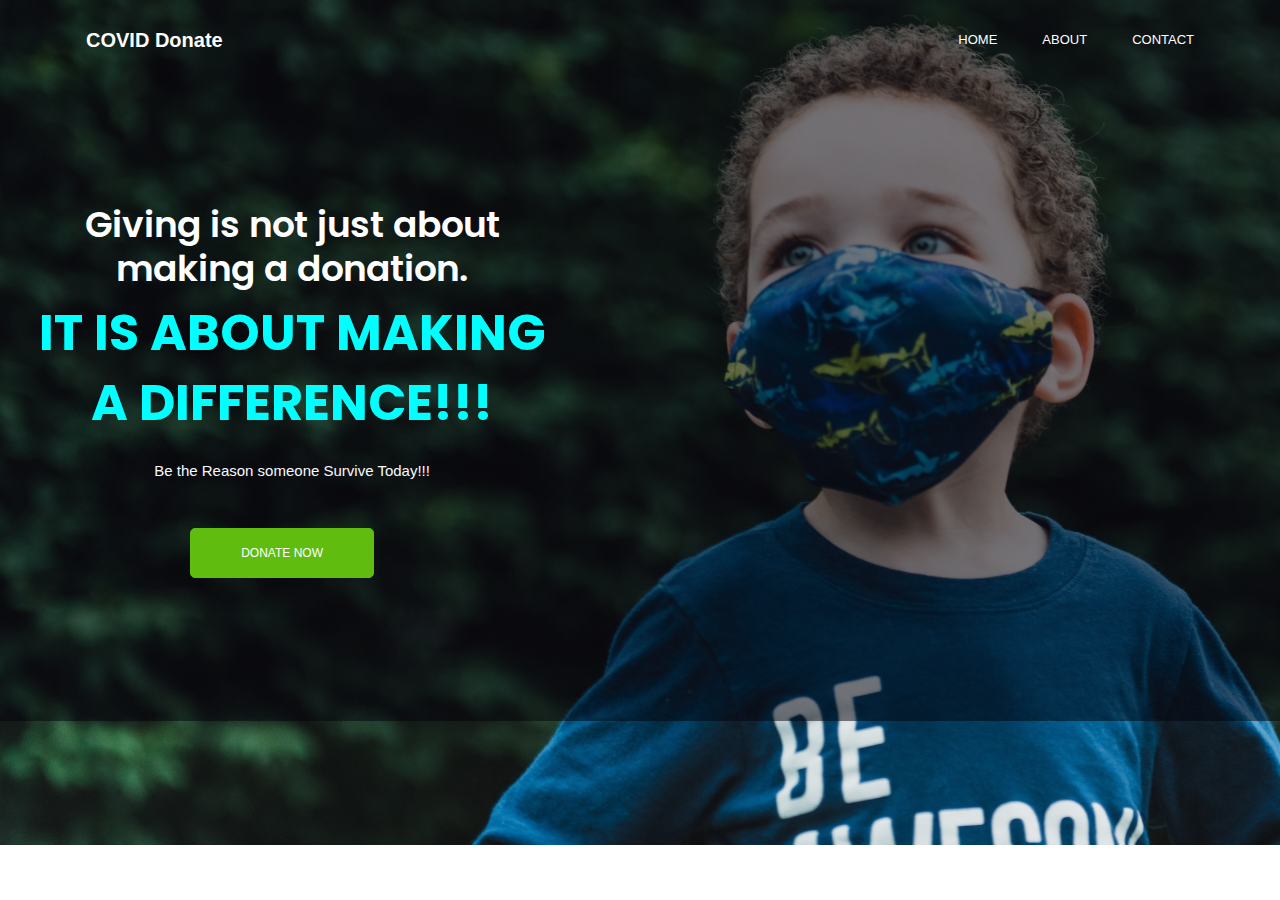
==== index.html @ cf300329 "Add files via upload" ====
<!doctype html>
<html lang="en" dir="ltr">
    <head>
        <meta charset="utf-8">
        <meta name="viewport" content="width=device-width, initial-scale=1, shrink-to-fit=no">
        
		<!-- Favicons -->
		<link href="img/fevicon.png" rel="icon">
		<link href="img/fevicon.png" rel="fevicon">

        <title>Payment gateway integration</title>
        <link rel="stylesheet" href="bootstrap.css">
        <link rel="stylesheet" href="style.css">
        <link rel="stylesheet" href="responsive.css">
		<style>
            body{
		background-image:url("img/index.jpg");
		background-position: center;
		background-repeat: no-repeat;
		background-size: cover;
		
	}
	
    </style>
    </head>
<body>
        
	<header class="header_area">
		<div class="main_menu">
			<div class="container">
				<nav class="navbar navbar-expand-lg navbar-light">
					<div class="container">
						<a class="navbar-brand logo_h" href="index.html" style="color:white;font-size:20px;font-weight:bold;">COVID Donate</a>
						<button class="navbar-toggler" type="button" data-toggle="collapse" data-target="#navbarSupportedContent" aria-controls="navbarSupportedContent" aria-expanded="false" aria-label="Toggle navigation">
							<span class="icon-bar"></span>
							<span class="icon-bar"></span>
							<span class="icon-bar"></span>
						</button>
						<div class="collapse navbar-collapse offset" id="navbarSupportedContent">
							<ul class="nav navbar-nav menu_nav ml-auto">
								<li class="nav-item "><a class="nav-link">Home</a></li> 
								<li class="nav-item"><a class="nav-link" href="about.html">About</a></li> 
								<li class="nav-item"><a class="nav-link" href="contacthere.html">Contact</a></li>
							</ul>
						</div> 
					</div>
				</nav>
			</div>
		</div>
	</header>
	<section class="home_banner_area">
		<div class="banner_inner">
			<div class="container" style="margin-top: 60px; margin-right: 300px;">
				<div class="banner_content col-md-7" >
					<h1 style="color: White;">Giving is not just about making a donation. </h1>
					<h2 style="color: aqua;"> It is about making a Difference!!!</h2>
					<p>
						Be the Reason someone Survive Today!!!</p>
					<a class="primary_btn mr-20" href="donate.html">Donate Now</a>
				</div>
			</div>
		</div>
	</section>
	   <script src="jquery-3.2.1.min.js"></script>
        <script src="theme.js"></script>	
</body>
</html>
---- style.css ----
/*----------------------------------------------------
@File: Default Styles
@Author: Rocky Ahmed
@URL: http://wethemez.com
Author E-mail: rockybd1995@gmail.com

This file contains the styling for the actual theme, this
is the file you need to edit to change the look of the
theme.
---------------------------------------------------- */
/*=====================================================================
@Template Name: HostHub Construction 
@Author: Rocky Ahmed
@Developed By: Rocky Ahmed
@Developer URL: http://rocky.wethemez.com
Author E-mail: rockybd1995@gmail.com

@Default Styles

Table of Content:
01/ Variables
02/ predefin
03/ header
04/ button
05/ banner
06/ breadcrumb
07/ about
08/ team
09/ project 
10/ price 
11/ team 
12/ blog 
13/ video  
14/ features  
15/ career  
16/ contact 
17/ footer

=====================================================================*/
/*----------------------------------------------------*/
/*font Variables*/
/*Color Variables*/
/*=================== fonts ====================*/
@import url("https://fonts.googleapis.com/css?family=Poppins:500,600");
/*---------------------------------------------------- */
/*----------------------------------------------------*/
body {
  line-height: 25px;
  font-size: 15px;
  font-family: "Roboto", sans-serif;
  font-weight: normal;
  color: #777777; }

h1,
h2,
h3,
h4,
h5,
h6 {
  font-family: "Poppins", sans-serif;
  font-weight: 600;
  color: #222222; }

.list {
  list-style: none;
  margin: 0px;
  padding: 0px; }

a {
  text-decoration: none;
  transition: all 0.3s ease-in-out; }
  a:hover, a:focus {
    text-decoration: none;
    outline: none; }

button:focus {
  outline: none;
  box-shadow: none; }

.ml-10 {
  margin-left: 10px; }

.ml-20 {
  margin-left: 20px; }

.ml-40 {
  margin-left: 40px; }

.mr-20 {
  margin-right: 20px; }

.mr-25 {
  margin-right: 25px; }

.mt-20 {
  margin-top: 20px; }

.mt-25 {
  margin-top: 25px; }

/*---------------------------------------------------- */
/*----------------------------------------------------*/
.section_gap {
  padding: 130px 0px; }
  @media (max-width: 991px) {
    .section_gap {
      padding: 70px 0; } }

.section_gap_top {
  padding-top: 120px; }
  @media (max-width: 991px) {
    .section_gap_top {
      padding-top: 70px 0; } }

.section_gap_bottom {
  padding-bottom: 120px; }
  @media (max-width: 991px) {
    .section_gap_bottom {
      padding-bottom: 70px 0; } }

.white_bg {
  background: #fff !important; }

/* Main Title Area css
============================================================================================ */
.main_title {
  text-align: center;
  margin-bottom: 80px; }
  @media (max-width: 991px) {
    .main_title {
      margin-bottom: 40px; } }
  .main_title h2 {
    font-size: 36px;
    margin-bottom: 10px;
    text-transform: capitalize; }
    @media (max-width: 767px) {
      .main_title h2 {
        font-size: 30px; } }
  .main_title p {
    margin-bottom: 0px;
    max-width: 570px;
    margin: auto; }
  .main_title.white h2 {
    color: #fff; }
  .main_title.white p {
    color: #fff;
    opacity: .6; }

/* End Main Title Area css
============================================================================================ */
.primary_btn {
  display: inline-block;
  background: #60bc0f;
  padding: 0px 50px;
  color: #fff;
  font-family: "Roboto", sans-serif;
  font-size: 12px;
  font-weight: 500;
  line-height: 48px;
  border: 1px solid #60bc0f;
  border-radius: 5px;
  outline: none !important;
  box-shadow: none !important;
  text-align: center;
  text-transform: uppercase;
  cursor: pointer;
  transition: all 300ms linear 0s; }
  .primary_btn:hover {
    background: transparent;
    color: #60bc0f; }
  .primary_btn.yellow_btn {
    background: #fdbb00 !important;
    border: 1px solid #fdbb00 !important;
    color: #000000; }
    .primary_btn.yellow_btn:hover {
      background: transparent !important; }

/*---------------------------------------------------- */
/*----------------------------------------------------*/
.header_area {
  position: absolute;
  width: 100%;
  top: 0;
  left: 0;
  z-index: 99999;
  transition: background 0.4s, all 0.3s linear;
  }
  
  .header_area .container {
    padding: 0px 8px;
	}
	
  .header_area .navbar {
    background: transparent;
    padding: 0px;
    border: 0px;
    border-radius: 0px; 
	}
	
    .header_area .navbar .nav .nav-item {
      margin-right: 45px; 
	  }
	  
      .header_area .navbar .nav .nav-item .nav-link {
        font-size: 13px;
        font-weight: 500;
        line-height: 80px;
        text-transform: uppercase;
        color: #ffffff;
        padding: 0px;
        display: inline-block; 
		}
		
        .header_area .navbar .nav .nav-item .nav-link:after {
          display: none; }
      .header_area .navbar .nav .nav-item:hover .nav-link, .header_area .navbar .nav .nav-item.active .nav-link {
        color: #60bc0f; }
		
      .header_area .navbar .nav .nav-item.submenu {
        position: relative; }
        .header_area .navbar .nav .nav-item.submenu ul {
          border: none;
          padding: 0px;
          border-radius: 0px;
          box-shadow: none;
          margin: 0px;
          background: #fff; }
          @media (min-width: 992px) {
            .header_area .navbar .nav .nav-item.submenu ul {
              position: absolute;
              top: 120%;
              left: 0px;
              min-width: 200px;
              text-align: left;
              opacity: 0;
              transition: all 300ms ease-in;
              visibility: hidden;
              display: block;
              border: none;
              padding: 0px;
              border-radius: 0px;
              box-shadow: 0px 5px 10px rgba(221, 221, 221, 0.2); } }
          .header_area .navbar .nav .nav-item.submenu ul:before {
            content: "";
            width: 0;
            height: 0;
            border-style: solid;
            border-width: 10px 10px 0 10px;
            border-color: #eeeeee transparent transparent transparent;
            position: absolute;
            right: 24px;
            top: 45px;
            z-index: 3;
            opacity: 0;
            transition: all 400ms linear; }
          .header_area .navbar .nav .nav-item.submenu ul .nav-item {
            display: block;
            float: none;
            margin-right: 0px;
            border-bottom: 1px solid #ededed;
            margin-left: 0px;
            transition: all 0.4s linear; }
            .header_area .navbar .nav .nav-item.submenu ul .nav-item .nav-link {
              line-height: 45px;
              color: #222222;
              padding: 0px 30px;
              transition: all 150ms linear;
              display: block;
              margin-right: 0px;
              text-transform: capitalize; }
            .header_area .navbar .nav .nav-item.submenu ul .nav-item:last-child {
              border-bottom: none; }
            .header_area .navbar .nav .nav-item.submenu ul .nav-item:hover .nav-link {
              background: #60bc0f;
              color: #fff; }
        @media (min-width: 992px) {
          .header_area .navbar .nav .nav-item.submenu:hover ul {
            visibility: visible;
            opacity: 1;
            top: 100%; } }
        .header_area .navbar .nav .nav-item.submenu:hover ul .nav-item {
          margin-top: 0px; }
      .header_area .navbar .nav .nav-item:last-child {
        margin-right: 0px; }
  .header_area.navbar_fixed .main_menu {
    position: fixed;
    width: 100%;
    top: -70px;
    left: 0;
    right: 0;
    background: #222222;
    transform: translateY(70px);
    transition: transform 500ms ease, background 500ms ease;
    -webkit-transition: transform 500ms ease, background 500ms ease;
    box-shadow: 0px 3px 16px 0px rgba(0, 0, 0, 0.1); }
    .header_area.navbar_fixed .main_menu .navbar .nav .nav-item .nav-link {
      line-height: 70px; }

/*---------------------------------------------------- */
/*----------------------------------------------------*/
/* Home Banner Area css
============================================================================================ */
.home_banner_area {
  z-index: 1;
  min-height: 721px;
  display: flex;
  background: linear-gradient(rgba(3, 1, 10, 0.5), rgba(3, 1, 10, 0.5)), url(../img/index.png) no-repeat scroll center center;
  background-size: cover;
  }
  .home_banner_area .banner_inner {
    width: 100%;
    display: flex; }
    .home_banner_area .banner_inner .container {
      vertical-align: middle;
      align-self: center; }
    .home_banner_area .banner_inner .banner_content {
      color: #fff;
      vertical-align: middle;
      align-self: center;
      text-align: center; }
      .home_banner_area .banner_inner .banner_content .upper_text {
        font-size: 50px;
        text-transform: uppercase;
        color: #fdbb00; }
        @media (max-width: 767px) {
          .home_banner_area .banner_inner .banner_content .upper_text {
            font-size: 35px; } }
      .home_banner_area .banner_inner .banner_content h2 {
        color: #ffffff;
        margin-top: 0px;
        font-size: 50px;
        font-weight: bold;
        font-family: "Poppins", sans-serif;
        line-height: 70px;
        text-transform: uppercase;
        margin-bottom: 20px; }
      .home_banner_area .banner_inner .banner_content p {
        color: #f9f9ff;
        max-width: 680px;
        margin: 0px auto 45px; }
      @media (max-width: 767px) {
        .home_banner_area .banner_inner .banner_content .mr-20 {
          margin-right: 0;
          margin-bottom: 15px; } }

.banner_area {
  position: relative;
  z-index: 1;
  min-height: 500px; }
  .banner_area .banner_inner {
    position: relative;
    overflow: hidden;
    width: 100%;
    min-height: 500px;
    background: transparent;
    z-index: 1; }
    .banner_area .banner_inner .overlay {
      background: linear-gradient(0deg, rgba(6, 13, 1, 0.6), rgba(6, 13, 1, 0.6)), url(../img/index.png) no-repeat scroll center center;
      background-size: cover;
      position: absolute;
      left: 0;
      right: 0;
      top: 0;
      height: 100%;
      bottom: 0;
      z-index: -1;
      opacity: 1; }
    .banner_area .banner_inner .banner_content h2 {
      color: #fff;
      font-size: 48px;
      font-family: "Roboto", sans-serif;
      margin-bottom: 10px;
      font-weight: 500; }
    .banner_area .banner_inner .banner_content p {
      color: #ffffff;
      margin-bottom: 0; }

/* End Home Banner Area css
============================================================================================ */
/*---------------------------------------------------- */
/*----------------------------------------------------*/
/* Start About Us Area css
============================================================================================ */
.about_area .about_thumb {
  overflow: hidden;
  display: inline-block; }
@media (max-width: 991px) {
  .about_area .about_content {
    text-align: center; } }
.about_area .about_content h2 {
  font-size: 36px;
  margin-bottom: 30px; }
  @media (max-width: 767px) {
    .about_area .about_content h2 {
      font-size: 25px; } }
  @media (max-width: 1199px) {
    .about_area .about_content h2 br {
      display: none; } }
.about_area .about_content p:last-of-type {
  margin-bottom: 0; }
.about_area .about_content .primary_btn {
  margin-top: 35px; }
.about_area .about_left {
  padding-right: 0;
  padding-left: 30px; }
  @media (max-width: 991px) {
    .about_area .about_left {
      padding-right: 15px;
      margin-top: 0px;
      margin-bottom: 40px; } }
.about_area .about_right {
  padding: 110px 60px;
  background: #ffffff;
  margin-top: 70px;
  margin-left: -40px;
  z-index: 2;
  box-shadow: 0px 5px 40px rgba(153, 153, 153, 0.2); }
  @media (max-width: 1199px) {
    .about_area .about_right {
      padding: 50px 30px; } }
  @media (max-width: 991px) {
    .about_area .about_right {
      margin-left: 0;
      margin-top: 20px; } }

/* End About Us Area css
============================================================================================ */
/* Start Causes Area css
============================================================================================ */
.causes_area {
  padding: 130px 0px 100px; }
  @media (max-width: 991px) {
    .causes_area {
      padding: 70px 0px 40px; } }

.single_causes {
  padding: 50px;
  border-radius: 5px;
  box-shadow: none;
  text-align: center;
  margin-bottom: 30px;
  transition: all 300ms linear 0s;
  background: #f9fafc; }
  @media (max-width: 575px) {
    .single_causes {
      padding: 50px 10px; } }
  .single_causes img {
    margin-bottom: 35px; }
  .single_causes h4 {
    font-size: 20px;
    margin-bottom: 40px; }
  .single_causes p {
    margin-bottom: 0px; }
  .single_causes:hover {
    box-shadow: 0px 20px 30px rgba(153, 153, 153, 0.2); }

/* End Causes Area css
============================================================================================ */
/* Our Major Cause Area css
============================================================================================ */
.features_causes {
  padding-bottom: 100px; }
  @media (max-width: 991px) {
    .features_causes {
      padding-bottom: 40px; } }
  .features_causes .card {
    border-radius: 0px;
    border: 0;
    transition: all 300ms linear 0s;
    margin-bottom: 30px;
    overflow: hidden; }
    .features_causes .card p {
      margin-bottom: 0; }
    .features_causes .card .card-body {
      padding: 0; }
    .features_causes .card .card-img-top {
      border-radius: 0px; }
    .features_causes .card figure {
      overflow: hidden;
      margin: 0; }
      .features_causes .card figure img {
        transition: all 300ms linear 0s; }
    .features_causes .card .card_inner_body {
      padding: 40px 30px; }
      .features_causes .card .card_inner_body h4 {
        font-size: 20px; }
        @media (max-width: 1199px) and (min-width: 992px) {
          .features_causes .card .card_inner_body h4 {
            font-size: 16px; } }
    .features_causes .card .raised_goal {
      margin-top: 25px;
      margin-bottom: 20px; }
      .features_causes .card .raised_goal span {
        color: #60bc0f; }
    .features_causes .card .donation .primary_btn {
      line-height: 34px;
      padding: 0 20px; }
    .features_causes .card .donation span {
      color: #60bc0f; }
    .features_causes .card .card-text {
      margin-bottom: 0; }
    .features_causes .card:hover {
      box-shadow: 0px 12px 40px rgba(153, 153, 153, 0.2); }
      .features_causes .card:hover img {
        transform: scale(1.2);
        -webkit-transform: scale(1.2);
        -moz-transform: scale(1.2);
        -o-transform: scale(1.2);
        -ms-transform: scale(1.2); }
      .features_causes .card:hover .donation .primary_btn {
        background: #fdbb00;
        color: #000000;
        border: 1px solid #fdbb00; }

/* End Our Major Cause Area css
============================================================================================ */
/* Start recent Events css
=========================================================================================== */
.event_area {
  padding-bottom: 70px; }
  @media (max-width: 991px) {
    .event_area {
      padding-bottom: 10px; } }
  .event_area .single_event {
    margin-bottom: 60px; }
    .event_area .single_event figure {
      overflow: hidden;
      margin: 0;
      position: relative; }
      .event_area .single_event figure img {
        transition: all 300ms linear 0s; }
    @media (max-width: 1024px) {
      .event_area .single_event .content_wrapper {
        margin-top: 0; } }
    @media (max-width: 767px) {
      .event_area .single_event .content_wrapper {
        margin-top: 30px;
        text-align: center; } }
    .event_area .single_event .content_wrapper .title {
      font-size: 20px;
      margin-bottom: 15px; }
      @media (max-width: 1024px) {
        .event_area .single_event .content_wrapper .title {
          margin-bottom: 10px; } }
      .event_area .single_event .content_wrapper .title a {
        color: #222222; }
    @media (max-width: 1199px) and (min-width: 992px) {
      .event_area .single_event .content_wrapper .count_time {
        display: none !important; } }
    @media (max-width: 767px) {
      .event_area .single_event .content_wrapper .count_time {
        display: none !important; } }
    .event_area .single_event .content_wrapper .count_time h4 {
      font-size: 20px;
      margin-bottom: 0px; }
    .event_area .single_event .content_wrapper .primary_btn {
      line-height: 38px; }
    .event_area .single_event:hover .title a {
      color: #60bc0f; }
    .event_area .single_event:hover img {
      transform: scale(1.2);
      -webkit-transform: scale(1.2);
      -moz-transform: scale(1.2);
      -o-transform: scale(1.2);
      -ms-transform: scale(1.2); }
    .event_area .single_event:hover .img-overlay {
      background: initial; }
    .event_area .single_event:hover .primary_btn {
      background: #fdbb00;
      border: 1px solid #fdbb00;
      color: #222222; }

@media (max-width: 991px) {
  .event-details-area .condition-right h2 {
    margin-top: 40px; } }
.event-details-area .condition-right ul {
  padding-left: 0px;
  margin-top: 30px; }
.event-details-area .condition-right li {
  list-style: none;
  margin-bottom: 5px; }
  .event-details-area .condition-right li::before {
    font: normal normal normal 14px/1 FontAwesome;
    margin-right: 20px; }
  .event-details-area .condition-right li:nth-child(1)::before {
    content: "\f073"; }
  .event-details-area .condition-right li:nth-child(2)::before {
    content: "\f015"; }
  .event-details-area .condition-right li:nth-child(3)::before {
    content: "\f124"; }

/* recent Events css End
=========================================================================================== */
/* Team Area css
============================================================================================ */
.team_area {
  background: #f9fafc; }

.team_inner {
  margin-bottom: -50px; }

.team_item {
  position: relative;
  text-align: center;
  margin-bottom: 50px; }
  .team_item .team_img {
    position: relative;
    overflow: hidden; }
  .team_item .team_name {
    text-align: center;
    padding: 20px; }
    .team_item .team_name h4 {
      margin-bottom: 5px;
      font-weight: 500;
      font-size: 20px;
      transition: all 300ms linear 0s; }
    .team_item .team_name p {
      margin-bottom: 0px; }
  .team_item .social {
    margin-top: 30px; }
    .team_item .social a {
      font-size: 14px;
      color: #acadb0;
      margin-right: 20px;
      text-align: center;
      height: 30px;
      width: 30px;
      background: transparent;
      display: inline-block;
      text-align: center;
      line-height: 30px;
      border-radius: 20px;
      border: 1px solid #777777;
      transition: all 300ms linear 0s; }
      .team_item .social a:last-child {
        margin-right: 0px; }
      .team_item .social a:hover, .team_item .social a.active {
        background: #60bc0f;
        color: #ffffff;
        border: 1px solid #60bc0f; }
  .team_item:hover .team_img:before {
    opacity: 1; }
  .team_item:hover .team_img .hover {
    bottom: 0px; }
  .team_item:hover .team_name h4 {
    color: #60bc0f; }

/* End Team Area css
============================================================================================ */
/* Start CTA Area css
============================================================================================ */
.cta-area {
  background: #60bc0f;
  background-size: cover;
  text-align: center;
  color: #fff;
  z-index: 1; }
  .cta-area.overlay:after {
    background: #000;
    opacity: .5; }
  .cta-area h1 {
    font-size: 36px;
    color: #fff;
    margin-bottom: 20px; }
  .cta-area p {
    margin-bottom: 40px; }
  .cta-area .primary-btn {
    margin-top: 15px; }

/* End CTA Area css
============================================================================================ */
/* Start Story Area css
============================================================================================ */
.story_area {
  padding-bottom: 100px; }
  @media (max-width: 991px) {
    .story_area {
      padding-bottom: 40px; } }

.single-story {
  margin-bottom: 30px; }
  .single-story .story-thumb {
    position: relative; }
  .single-story .story-details {
    padding-top: 25px; }
    .single-story .story-details .story-meta a {
      display: inline-block;
      color: #777777;
      border-right: 1px solid #999999;
      padding-right: 20px;
      padding-left: 18px;
      font-size: 14px; }
      .single-story .story-details .story-meta a:first-child {
        padding-left: 0px; }
      .single-story .story-details .story-meta a:last-child {
        border-right: 0px; }
    .single-story .story-details .story-meta span {
      padding-right: 10px;
      text-transform: uppercase; }
    .single-story .story-details h5 {
      font-size: 20px;
      margin-top: 15px; }
      .single-story .story-details h5 a {
        color: #222222;
        font-size: 18px;
        line-height: 27px;
        transition: all 300ms linear 0s; }
  .single-story:hover h5 a {
    color: #60bc0f; }

/* End Story Area css
============================================================================================ */
/* Start Subscribe Area css
============================================================================================ */
.subscribe_area {
  background: url(../img/subscribe-bg.jpg) no-repeat center;
  padding: 42px 40px;
  position: relative;
  margin-bottom: -67px;
  z-index: 9999; }
  @media (max-width: 991px) {
    .subscribe_area {
      background: #60bc0f;
      margin-bottom: 70px;
      padding: 50px 40px; } }
  @media (max-width: 767px) {
    .subscribe_area {
      padding: 40px 15px; } }
  .subscribe_area h1 {
    font-size: 36px;
    margin-bottom: 0px; }
    @media (max-width: 1199px) {
      .subscribe_area h1 {
        font-size: 30px; } }
    @media (max-width: 991px) {
      .subscribe_area h1 {
        margin-bottom: 20px;
        text-align: center; } }
  .subscribe_area .subscribe_form {
    margin-left: 109px; }
    @media (max-width: 1199px) {
      .subscribe_area .subscribe_form {
        margin-left: 50px; } }
    @media (max-width: 767px) {
      .subscribe_area .subscribe_form {
        margin: 0 auto; } }
    .subscribe_area .subscribe_form input {
      min-width: 300px;
      background: #ffffff;
      border-radius: 5px;
      border: 0px;
      font-size: 14px;
      padding: 12px 20px; }
      @media (max-width: 767px) {
        .subscribe_area .subscribe_form input {
          min-width: 210px;
          margin-bottom: 15px; } }
      .subscribe_area .subscribe_form input:focus {
        outline: none; }
    @media (max-width: 1199px) {
      .subscribe_area .subscribe_form .primary_btn {
        padding: 0 20px; } }
    .subscribe_area .subscribe_form .primary_btn:hover {
      color: #ffffff !important; }
    @media (max-width: 767px) {
      .subscribe_area .subscribe_form .primary_btn.ml-10 {
        margin-left: 0; } }
    .subscribe_area .subscribe_form .info {
      position: absolute;
      bottom: -28px;
      font-size: 14px; }
  @media (max-width: 991px) {
    .subscribe_area .d-flex {
      -ms-flex-direction: column;
      flex-direction: column; } }

/* End Subscribe Area css
============================================================================================ */
/*---------------------------------------------------- */
/*----------------------------------------------------*/
.blog_btn {
  border: 1px solid #eeeeee;
  background: #f9f9ff;
  padding: 0px 32px;
  font-size: 13px;
  font-weight: 500;
  font-family: "Roboto", sans-serif;
  color: #222222;
  line-height: 34px;
  display: inline-block; }
  .blog_btn:hover {
    background: #60bc0f;
    border-color: #60bc0f;
    color: #fff; }

/*================= latest_blog_area css =============*/
.single-recent-blog-post {
  margin-bottom: 30px; }
  .single-recent-blog-post .thumb {
    overflow: hidden; }
    .single-recent-blog-post .thumb img {
      transition: all 0.7s linear; }
  .single-recent-blog-post .details {
    padding-top: 30px; }
    .single-recent-blog-post .details .sec_h4 {
      line-height: 24px;
      padding: 10px 0px 13px;
      transition: all 0.3s linear; }
      .single-recent-blog-post .details .sec_h4:hover {
        color: #777777; }
  .single-recent-blog-post .date {
    font-size: 14px;
    line-height: 24px;
    font-weight: 400; }
  .single-recent-blog-post:hover img {
    transform: scale(1.23) rotate(10deg); }

.tags .tag_btn {
  font-size: 12px;
  font-weight: 500;
  line-height: 20px;
  border: 1px solid #eeeeee;
  display: inline-block;
  padding: 1px 18px;
  text-align: center;
  color: #222222; }
  .tags .tag_btn:before {
    background: #60bc0f; }
  .tags .tag_btn + .tag_btn {
    margin-left: 2px; }

/*========= blog_categorie_area css ===========*/
.blog_categorie_area {
  padding-top: 80px;
  padding-bottom: 80px; }

.categories_post {
  position: relative;
  text-align: center;
  cursor: pointer; }
  .categories_post img {
    max-width: 100%; }
  .categories_post .categories_details {
    position: absolute;
    top: 20px;
    left: 20px;
    right: 20px;
    bottom: 20px;
    background: rgba(0, 0, 0, 0.8);
    color: #fff;
    transition: all 0.3s linear;
    display: flex;
    align-items: center;
    justify-content: center; }
    .categories_post .categories_details h5 {
      margin-bottom: 0px;
      font-size: 18px;
      line-height: 26px;
      text-transform: uppercase;
      color: #fff;
      position: relative; }
    .categories_post .categories_details p {
      font-weight: 300;
      font-size: 14px;
      line-height: 26px;
      margin-bottom: 0px; }
    .categories_post .categories_details .border_line {
      margin: 10px 0px;
      background: #fff;
      width: 100%;
      height: 1px; }
  .categories_post:hover .categories_details {
    background: rgba(96, 188, 15, 0.8); }

/*============ blog_left_sidebar css ==============*/
.blog_item {
  margin-bottom: 40px; }

.blog_info {
  padding-top: 30px; }
  .blog_info .post_tag {
    padding-bottom: 20px; }
    .blog_info .post_tag a {
      font: 300 14px/21px "Roboto", sans-serif;
      color: #222222; }
      .blog_info .post_tag a:hover {
        color: #777777; }
      .blog_info .post_tag a.active {
        color: #60bc0f; }
  .blog_info .blog_meta li a {
    font: 300 14px/20px "Roboto", sans-serif;
    color: #777777;
    vertical-align: middle;
    padding-bottom: 12px;
    display: inline-block; }
    .blog_info .blog_meta li a i {
      color: #222222;
      font-size: 16px;
      font-weight: 600;
      padding-left: 15px;
      line-height: 20px;
      vertical-align: middle; }
    .blog_info .blog_meta li a:hover {
      color: #60bc0f; }

.blog_post img {
  max-width: 100%; }

.blog_details {
  padding-top: 20px; }
  .blog_details h2 {
    font-size: 24px;
    line-height: 36px;
    color: #222222;
    font-weight: 600;
    transition: all 0.3s linear; }
    .blog_details h2:hover {
      color: #60bc0f; }
  .blog_details p {
    margin-bottom: 26px; }

.view_btn {
  font-size: 14px;
  line-height: 36px;
  display: inline-block;
  color: #222222;
  font-weight: 500;
  padding: 0px 30px;
  background: #fff; }

.blog_right_sidebar {
  border: 1px solid #eeeeee;
  background: #fafaff;
  padding: 30px; }
  .blog_right_sidebar .widget_title {
    font-size: 18px;
    line-height: 25px;
    background: #60bc0f;
    text-align: center;
    color: #fff;
    padding: 8px 0px;
    margin-bottom: 30px; }
  .blog_right_sidebar .search_widget .input-group .form-control {
    font-size: 14px;
    line-height: 29px;
    border: 0px;
    width: 100%;
    font-weight: 300;
    color: #fff;
    padding-left: 20px;
    border-radius: 45px;
    z-index: 0;
    background: #60bc0f; }
    .blog_right_sidebar .search_widget .input-group .form-control.placeholder {
      color: #fff; }
    .blog_right_sidebar .search_widget .input-group .form-control:-moz-placeholder {
      color: #fff; }
    .blog_right_sidebar .search_widget .input-group .form-control::-moz-placeholder {
      color: #fff; }
    .blog_right_sidebar .search_widget .input-group .form-control::-webkit-input-placeholder {
      color: #fff; }
    .blog_right_sidebar .search_widget .input-group .form-control:focus {
      box-shadow: none; }
  .blog_right_sidebar .search_widget .input-group .btn-default {
    position: absolute;
    right: 20px;
    background: transparent;
    border: 0px;
    box-shadow: none;
    font-size: 14px;
    color: #fff;
    padding: 0px;
    top: 50%;
    transform: translateY(-50%);
    z-index: 1; }
  .blog_right_sidebar .author_widget {
    text-align: center; }
    .blog_right_sidebar .author_widget h4 {
      font-size: 18px;
      line-height: 20px;
      color: #222222;
      margin-bottom: 5px;
      margin-top: 30px; }
    .blog_right_sidebar .author_widget p {
      margin-bottom: 0px; }
    .blog_right_sidebar .author_widget .social_icon {
      padding: 7px 0px 15px; }
      .blog_right_sidebar .author_widget .social_icon a {
        font-size: 14px;
        color: #222222;
        transition: all 0.2s linear; }
        .blog_right_sidebar .author_widget .social_icon a + a {
          margin-left: 20px; }
        .blog_right_sidebar .author_widget .social_icon a:hover {
          color: #60bc0f; }
  .blog_right_sidebar .popular_post_widget .post_item .media-body {
    justify-content: center;
    align-self: center;
    padding-left: 20px; }
    .blog_right_sidebar .popular_post_widget .post_item .media-body h3 {
      font-size: 14px;
      line-height: 20px;
      color: #222222;
      margin-bottom: 4px;
      transition: all 0.3s linear; }
      .blog_right_sidebar .popular_post_widget .post_item .media-body h3:hover {
        color: #60bc0f; }
    .blog_right_sidebar .popular_post_widget .post_item .media-body p {
      font-size: 12px;
      line-height: 21px;
      margin-bottom: 0px; }
  .blog_right_sidebar .popular_post_widget .post_item + .post_item {
    margin-top: 20px; }
  .blog_right_sidebar .post_category_widget .cat-list li {
    border-bottom: 2px dotted #eee;
    transition: all 0.3s ease 0s;
    padding-bottom: 12px; }
    .blog_right_sidebar .post_category_widget .cat-list li a {
      font-size: 14px;
      line-height: 20px;
      color: #777; }
      .blog_right_sidebar .post_category_widget .cat-list li a p {
        margin-bottom: 0px; }
    .blog_right_sidebar .post_category_widget .cat-list li + li {
      padding-top: 15px; }
    .blog_right_sidebar .post_category_widget .cat-list li:hover {
      border-color: #60bc0f; }
      .blog_right_sidebar .post_category_widget .cat-list li:hover a {
        color: #60bc0f; }
  .blog_right_sidebar .newsletter_widget {
    text-align: center; }
    .blog_right_sidebar .newsletter_widget .form-group {
      margin-bottom: 8px; }
    .blog_right_sidebar .newsletter_widget .input-group-prepend {
      margin-right: -1px; }
    .blog_right_sidebar .newsletter_widget .input-group-text {
      background: #fff;
      border-radius: 0px;
      vertical-align: top;
      font-size: 12px;
      line-height: 36px;
      padding: 0px 0px 0px 15px;
      border: 1px solid #eeeeee;
      border-right: 0px; }
    .blog_right_sidebar .newsletter_widget .form-control {
      font-size: 12px;
      line-height: 24px;
      color: #cccccc;
      border: 1px solid #eeeeee;
      border-left: 0px;
      border-radius: 0px; }
      .blog_right_sidebar .newsletter_widget .form-control.placeholder {
        color: #cccccc; }
      .blog_right_sidebar .newsletter_widget .form-control:-moz-placeholder {
        color: #cccccc; }
      .blog_right_sidebar .newsletter_widget .form-control::-moz-placeholder {
        color: #cccccc; }
      .blog_right_sidebar .newsletter_widget .form-control::-webkit-input-placeholder {
        color: #cccccc; }
      .blog_right_sidebar .newsletter_widget .form-control:focus {
        outline: none;
        box-shadow: none; }
    .blog_right_sidebar .newsletter_widget .bbtns {
      background: #60bc0f;
      color: #fff;
      font-size: 12px;
      line-height: 38px;
      display: inline-block;
      font-weight: 500;
      padding: 0px 24px 0px 24px;
      border-radius: 0; }
    .blog_right_sidebar .newsletter_widget .text-bottom {
      font-size: 12px; }
  .blog_right_sidebar .tag_cloud_widget ul li {
    display: inline-block; }
    .blog_right_sidebar .tag_cloud_widget ul li a {
      display: inline-block;
      border: 1px solid #eee;
      background: #fff;
      padding: 0px 13px;
      margin-bottom: 8px;
      transition: all 0.3s ease 0s;
      color: #222222;
      font-size: 12px; }
      .blog_right_sidebar .tag_cloud_widget ul li a:hover {
        background: #60bc0f;
        color: #fff; }
  .blog_right_sidebar .br {
    width: 100%;
    height: 1px;
    background: #eeeeee;
    margin: 30px 0px; }

.blog-pagination {
  padding-top: 25px;
  padding-bottom: 95px; }
  .blog-pagination .page-link {
    border-radius: 0; }
  .blog-pagination .page-item {
    border: none; }

.page-link {
  background: transparent;
  font-weight: 400; }

.blog-pagination .page-item.active .page-link {
  background-color: #60bc0f;
  border-color: transparent;
  color: #fff; }

.blog-pagination .page-link {
  position: relative;
  display: block;
  padding: 0.5rem 0.75rem;
  margin-left: -1px;
  line-height: 1.25;
  color: #8a8a8a;
  border: none; }

.blog-pagination .page-link .lnr {
  font-weight: 600; }

.blog-pagination .page-item:last-child .page-link,
.blog-pagination .page-item:first-child .page-link {
  border-radius: 0; }

.blog-pagination .page-link:hover {
  color: #fff;
  text-decoration: none;
  background-color: #60bc0f;
  border-color: #eee; }

/*============ Start Blog Single Styles  =============*/
.single-post-area .social-links {
  padding-top: 10px; }
  .single-post-area .social-links li {
    display: inline-block;
    margin-bottom: 10px; }
    .single-post-area .social-links li a {
      color: #cccccc;
      padding: 7px;
      font-size: 14px;
      transition: all 0.2s linear; }
      .single-post-area .social-links li a:hover {
        color: #222222; }
.single-post-area .blog_details {
  padding-top: 26px; }
  .single-post-area .blog_details p {
    margin-bottom: 10px; }
.single-post-area .quotes {
  margin-top: 20px;
  margin-bottom: 30px;
  padding: 24px 35px 24px 30px;
  background-color: white;
  box-shadow: -20.84px 21.58px 30px 0px rgba(176, 176, 176, 0.1);
  font-size: 14px;
  line-height: 24px;
  color: #777;
  font-style: italic; }
.single-post-area .arrow {
  position: absolute; }
  .single-post-area .arrow .lnr {
    font-size: 20px;
    font-weight: 600; }
.single-post-area .thumb .overlay-bg {
  background: rgba(0, 0, 0, 0.8); }
.single-post-area .navigation-area {
  border-top: 1px solid #eee;
  padding-top: 30px;
  margin-top: 60px; }
  .single-post-area .navigation-area p {
    margin-bottom: 0px; }
  .single-post-area .navigation-area h4 {
    font-size: 18px;
    line-height: 25px;
    color: #222222; }
  .single-post-area .navigation-area .nav-left {
    text-align: left; }
    .single-post-area .navigation-area .nav-left .thumb {
      margin-right: 20px;
      background: #000; }
      .single-post-area .navigation-area .nav-left .thumb img {
        transition: all 300ms linear 0s; }
    .single-post-area .navigation-area .nav-left .lnr {
      margin-left: 20px;
      opacity: 0;
      transition: all 300ms linear 0s; }
    .single-post-area .navigation-area .nav-left:hover .lnr {
      opacity: 1; }
    .single-post-area .navigation-area .nav-left:hover .thumb img {
      opacity: .5; }
    @media (max-width: 767px) {
      .single-post-area .navigation-area .nav-left {
        margin-bottom: 30px; } }
  .single-post-area .navigation-area .nav-right {
    text-align: right; }
    .single-post-area .navigation-area .nav-right .thumb {
      margin-left: 20px;
      background: #000; }
      .single-post-area .navigation-area .nav-right .thumb img {
        transition: all 300ms linear 0s; }
    .single-post-area .navigation-area .nav-right .lnr {
      margin-right: 20px;
      opacity: 0;
      transition: all 300ms linear 0s; }
    .single-post-area .navigation-area .nav-right:hover .lnr {
      opacity: 1; }
    .single-post-area .navigation-area .nav-right:hover .thumb img {
      opacity: .5; }
@media (max-width: 991px) {
  .single-post-area .sidebar-widgets {
    padding-bottom: 0px; } }

.comments-area {
  background: #fafaff;
  border: 1px solid #eee;
  padding: 50px 30px;
  margin-top: 50px; }
  @media (max-width: 414px) {
    .comments-area {
      padding: 50px 8px; } }
  .comments-area h4 {
    text-align: center;
    margin-bottom: 50px;
    color: #222222;
    font-size: 18px; }
  .comments-area h5 {
    font-size: 16px;
    margin-bottom: 0px; }
  .comments-area a {
    color: #222222; }
  .comments-area .comment-list {
    padding-bottom: 48px; }
    .comments-area .comment-list:last-child {
      padding-bottom: 0px; }
    .comments-area .comment-list.left-padding {
      padding-left: 25px; }
    @media (max-width: 413px) {
      .comments-area .comment-list .single-comment h5 {
        font-size: 12px; }
      .comments-area .comment-list .single-comment .date {
        font-size: 11px; }
      .comments-area .comment-list .single-comment .comment {
        font-size: 10px; } }
  .comments-area .thumb {
    margin-right: 20px; }
  .comments-area .date {
    font-size: 13px;
    color: #cccccc;
    margin-bottom: 13px; }
  .comments-area .comment {
    color: #777777;
    margin-bottom: 0px; }
  .comments-area .btn-reply {
    background-color: #fff;
    color: #222222;
    border: 1px solid #eee;
    padding: 2px 18px;
    font-size: 12px;
    display: block;
    font-weight: 600;
    transition: all 300ms linear 0s; }
    .comments-area .btn-reply:hover {
      background-color: #60bc0f;
      color: #fff; }

.comment-form {
  background: #fafaff;
  text-align: center;
  border: 1px solid #eee;
  padding: 47px 30px 43px;
  margin-top: 50px;
  margin-bottom: 40px; }
  .comment-form h4 {
    text-align: center;
    margin-bottom: 50px;
    font-size: 18px;
    line-height: 22px;
    color: #222222; }
  .comment-form .name {
    padding-left: 0px; }
    @media (max-width: 767px) {
      .comment-form .name {
        padding-right: 0px;
        margin-bottom: 1rem; } }
  .comment-form .email {
    padding-right: 0px; }
    @media (max-width: 991px) {
      .comment-form .email {
        padding-left: 0px; } }
  .comment-form .form-control {
    padding: 8px 20px;
    background: #fff;
    border: none;
    border-radius: 0px;
    width: 100%;
    font-size: 14px;
    color: #777777;
    border: 1px solid transparent; }
    .comment-form .form-control:focus {
      box-shadow: none;
      border: 1px solid #eee; }
  .comment-form textarea.form-control {
    height: 140px;
    resize: none; }
  .comment-form ::-webkit-input-placeholder {
    /* Chrome/Opera/Safari */
    font-size: 13px;
    color: #777; }
  .comment-form ::-moz-placeholder {
    /* Firefox 19+ */
    font-size: 13px;
    color: #777; }
  .comment-form :-ms-input-placeholder {
    /* IE 10+ */
    font-size: 13px;
    color: #777; }
  .comment-form :-moz-placeholder {
    /* Firefox 18- */
    font-size: 13px;
    color: #777; }

/*============ End Blog Single Styles  =============*/
/*---------------------------------------------------- */
/*----------------------------------------------------*/
/* Reservation Form Area css
============================================================================================ */
.reservation_form_area .res_form_inner {
  max-width: 555px;
  margin: auto;
  box-shadow: 0px 10px 30px 0px rgba(153, 153, 153, 0.1);
  padding: 75px 50px;
  position: relative; }
  .reservation_form_area .res_form_inner:before {
    content: "";
    background: url(../img/contact-shap-1.png);
    position: absolute;
    left: -125px;
    height: 421px;
    width: 98px;
    top: 50%;
    transform: translateY(-50%); }
  .reservation_form_area .res_form_inner:after {
    content: "";
    background: url(../img/contact-shap-2.png);
    position: absolute;
    right: -125px;
    height: 421px;
    width: 98px;
    top: 50%;
    transform: translateY(-50%); }

.reservation_form .form-group input {
  height: 40px;
  border-radius: 0px;
  border: 1px solid #eeeeee;
  outline: none;
  box-shadow: none;
  padding: 0px 15px;
  font-size: 13px;
  font-family: "Roboto", sans-serif;
  font-weight: 300;
  color: #999999; }
  .reservation_form .form-group input.placeholder {
    font-size: 13px;
    font-family: "Roboto", sans-serif;
    font-weight: 300;
    color: #999999; }
  .reservation_form .form-group input:-moz-placeholder {
    font-size: 13px;
    font-family: "Roboto", sans-serif;
    font-weight: 300;
    color: #999999; }
  .reservation_form .form-group input::-moz-placeholder {
    font-size: 13px;
    font-family: "Roboto", sans-serif;
    font-weight: 300;
    color: #999999; }
  .reservation_form .form-group input::-webkit-input-placeholder {
    font-size: 13px;
    font-family: "Roboto", sans-serif;
    font-weight: 300;
    color: #999999; }
.reservation_form .form-group .res_select {
  height: 40px;
  border: 1px solid #eeeeee;
  border-radius: 0px;
  width: 100%;
  padding: 0px 15px;
  line-height: 36px; }
  .reservation_form .form-group .res_select .current {
    font-size: 13px;
    font-family: "Roboto", sans-serif;
    font-weight: 300;
    color: #999999; }
  .reservation_form .form-group .res_select:after {
    content: "\e874";
    font-family: 'Linearicons-Free';
    color: #cccccc;
    transform: rotate(0deg);
    border: none;
    margin-top: -17px;
    font-size: 13px;
    right: 22px; }
.reservation_form .form-group:last-child {
  text-align: center; }

/* End Reservation Form Area css
============================================================================================ */
/*============== contact_area css ================*/
.mapBox {
  height: 420px;
  margin-bottom: 80px; }

.contact_info .info_item {
  position: relative;
  padding-left: 45px; }
  .contact_info .info_item i {
    position: absolute;
    left: 0;
    top: 0;
    font-size: 20px;
    line-height: 24px;
    color: #60bc0f;
    font-weight: 600; }
  .contact_info .info_item h6 {
    font-size: 16px;
    line-height: 24px;
    color: #777777;
    font-weight: bold;
    margin-bottom: 0px;
    color: #222222; }
    .contact_info .info_item h6 a {
      color: #222222; }
  .contact_info .info_item p {
    font-size: 14px;
    line-height: 24px;
    padding: 2px 0px; }

.contact_form .form-group {
  margin-bottom: 10px; }
  .contact_form .form-group .form-control {
    font-size: 13px;
    line-height: 26px;
    color: #999;
    border: 1px solid #eeeeee;
    font-family: "Roboto", sans-serif;
    border-radius: 4px;
    padding-left: 20px; }
    .contact_form .form-group .form-control:focus {
      box-shadow: none;
      outline: none; }
    .contact_form .form-group .form-control.placeholder {
      color: #999; }
    .contact_form .form-group .form-control:-moz-placeholder {
      color: #999; }
    .contact_form .form-group .form-control::-moz-placeholder {
      color: #999; }
    .contact_form .form-group .form-control::-webkit-input-placeholder {
      color: #999; }
  .contact_form .form-group textarea {
    resize: none; }
    .contact_form .form-group textarea.form-control {
      height: 134px; }
.contact_form .primary_btn {
  margin-top: 20px;
  cursor: pointer; }

/* Contact Success and error Area css
============================================================================================ */
.modal-message .modal-dialog {
  position: absolute;
  top: 36%;
  left: 50%;
  transform: translateX(-50%) translateY(-50%) !important;
  margin: 0px;
  max-width: 500px;
  width: 100%; }
  .modal-message .modal-dialog .modal-content .modal-header {
    text-align: center;
    display: block;
    border-bottom: none;
    padding-top: 50px;
    padding-bottom: 50px; }
    .modal-message .modal-dialog .modal-content .modal-header .close {
      position: absolute;
      right: -15px;
      top: -15px;
      padding: 0px;
      color: #fff;
      opacity: 1;
      cursor: pointer; }
    .modal-message .modal-dialog .modal-content .modal-header h2 {
      display: block;
      text-align: center;
      color: #60bc0f;
      padding-bottom: 10px;
      font-family: "Roboto", sans-serif; }
    .modal-message .modal-dialog .modal-content .modal-header p {
      display: block; }

/* End Contact Success and error Area css
============================================================================================ */
/*---------------------------------------------------- */
/*----------------------------------------------------*/
/*============== Elements Area css ================*/
.mb-20 {
  margin-bottom: 20px; }

.mb-30 {
  margin-bottom: 30px; }

.sample-text-area {
  padding: 100px 0px; }
  .sample-text-area .title_color {
    margin-bottom: 30px; }
  .sample-text-area p {
    line-height: 26px; }
    .sample-text-area p b {
      font-weight: bold;
      color: #60bc0f; }
    .sample-text-area p i {
      color: #60bc0f;
      font-style: italic; }
    .sample-text-area p sup {
      color: #60bc0f;
      font-style: italic; }
    .sample-text-area p sub {
      color: #60bc0f;
      font-style: italic; }
    .sample-text-area p del {
      color: #60bc0f; }
    .sample-text-area p u {
      color: #60bc0f; }

/*============== End Elements Area css ================*/
/*==============Elements Button Area css ================*/
.elements_button .title_color {
  margin-bottom: 30px;
  color: #222222; }

.title_color {
  color: #222222; }

.button-group-area {
  margin-top: 15px; }
  .button-group-area:nth-child(odd) {
    margin-top: 40px; }
  .button-group-area:first-child {
    margin-top: 0px; }
  .button-group-area .theme_btn {
    margin-right: 10px; }
  .button-group-area .link {
    text-decoration: underline;
    color: #222222;
    background: transparent; }
    .button-group-area .link:hover {
      color: #fff; }
  .button-group-area .disable {
    background: transparent;
    color: #007bff;
    cursor: not-allowed; }
    .button-group-area .disable:before {
      display: none; }

.primary {
  background: #52c5fd; }
  .primary:before {
    background: #2faae6; }

.success {
  background: #4cd3e3; }
  .success:before {
    background: #2ebccd; }

.info {
  color: #000000; }
  .info:before {
    color: #000000; }
  .info .valid {
    color: #ffffff; }

.warning {
  background: #f4e700; }
  .warning:before {
    background: #e1d608; }

.danger {
  background: #f54940; }
  .danger:before {
    background: #e13b33; }

.primary-border {
  background: transparent;
  border: 1px solid #52c5fd;
  color: #52c5fd; }
  .primary-border:before {
    background: #52c5fd; }

.success-border {
  background: transparent;
  border: 1px solid #4cd3e3;
  color: #4cd3e3; }
  .success-border:before {
    background: #4cd3e3; }

.info-border {
  background: transparent;
  border: 1px solid #38a4ff;
  color: #38a4ff; }
  .info-border:before {
    background: #38a4ff; }

.warning-border {
  background: #fff;
  border: 1px solid #f4e700;
  color: #f4e700; }
  .warning-border:before {
    background: #f4e700; }

.danger-border {
  background: transparent;
  border: 1px solid #f54940;
  color: #f54940; }
  .danger-border:before {
    background: #f54940; }

.link-border {
  background: transparent;
  border: 1px solid #60bc0f;
  color: #60bc0f; }
  .link-border:before {
    background: #60bc0f; }

.radius {
  border-radius: 3px; }

.circle {
  border-radius: 20px; }

.arrow span {
  padding-left: 5px; }

.e-large {
  line-height: 50px;
  padding-top: 0px;
  padding-bottom: 0px; }

.large {
  line-height: 45px;
  padding-top: 0px;
  padding-bottom: 0px; }

.medium {
  line-height: 30px;
  padding-top: 0px;
  padding-bottom: 0px; }

.small {
  line-height: 25px;
  padding-top: 0px;
  padding-bottom: 0px; }

.general {
  line-height: 38px;
  padding-top: 0px;
  padding-bottom: 0px; }

/*==============End Elements Button Area css ================*/
/* =================================== */
/*  Elements Page Styles
/* =================================== */
/*---------- Start Elements Page -------------*/
.generic-banner {
  margin-top: 60px;
  text-align: center; }

.generic-banner .height {
  height: 600px; }

@media (max-width: 767.98px) {
  .generic-banner .height {
    height: 400px; } }
.generic-banner .generic-banner-content h2 {
  line-height: 1.2em;
  margin-bottom: 20px; }

@media (max-width: 991.98px) {
  .generic-banner .generic-banner-content h2 br {
    display: none; } }
.generic-banner .generic-banner-content p {
  text-align: center;
  font-size: 16px; }

@media (max-width: 991.98px) {
  .generic-banner .generic-banner-content p br {
    display: none; } }
.generic-content h1 {
  font-weight: 600; }

.about-generic-area {
  background: #fff; }

.about-generic-area p {
  margin-bottom: 20px; }

.white-bg {
  background: #fff; }

.section-top-border {
  padding: 50px 0;
  border-top: 1px dotted #eee; }

.switch-wrap {
  margin-bottom: 10px; }

.switch-wrap p {
  margin: 0; }

/*---------- End Elements Page -------------*/
.sample-text-area {
  padding: 100px 0 70px 0; }

.sample-text {
  margin-bottom: 0; }

.text-heading {
  margin-bottom: 30px;
  font-size: 24px; }

.typo-list {
  margin-bottom: 10px; }

@media (max-width: 767px) {
  .typo-sec {
    margin-bottom: 30px; } }
@media (max-width: 767px) {
  .element-wrap {
    margin-top: 30px; } }
b,
sup,
sub,
u,
del {
  color: #f8b600; }

h1 {
  font-size: 36px; }

h2 {
  font-size: 30px; }

h3 {
  font-size: 24px; }

h4 {
  font-size: 18px; }

h5 {
  font-size: 16px; }

h6 {
  font-size: 14px; }

.typography h1,
.typography h2,
.typography h3,
.typography h4,
.typography h5,
.typography h6 {
  color: #777777; }

.button-area .border-top-generic {
  padding: 70px 15px;
  border-top: 1px dotted #eee; }

.button-group-area .genric-btn {
  margin-right: 10px;
  margin-top: 10px; }

.button-group-area .genric-btn:last-child {
  margin-right: 0; }

.circle {
  border-radius: 20px; }

.genric-btn {
  display: inline-block;
  outline: none;
  line-height: 40px;
  padding: 0 30px;
  font-size: .8em;
  text-align: center;
  text-decoration: none;
  font-weight: 500;
  cursor: pointer;
  -webkit-transition: all 0.3s ease 0s;
  -moz-transition: all 0.3s ease 0s;
  -o-transition: all 0.3s ease 0s;
  transition: all 0.3s ease 0s; }

.genric-btn:focus {
  outline: none; }

.genric-btn.e-large {
  padding: 0 40px;
  line-height: 50px; }

.genric-btn.large {
  line-height: 45px; }

.genric-btn.medium {
  line-height: 30px; }

.genric-btn.small {
  line-height: 25px; }

.genric-btn.radius {
  border-radius: 3px; }

.genric-btn.circle {
  border-radius: 20px; }

.genric-btn.arrow {
  display: -webkit-inline-box;
  display: -ms-inline-flexbox;
  display: inline-flex;
  -webkit-box-align: center;
  -ms-flex-align: center;
  align-items: center; }

.genric-btn.arrow span {
  margin-left: 10px; }

.genric-btn.default {
  color: #222222;
  background: #f9f9ff;
  border: 1px solid transparent; }

.genric-btn.default:hover {
  border: 1px solid #f9f9ff;
  background: #fff; }

.genric-btn.default-border {
  border: 1px solid #f9f9ff;
  background: #fff; }

.genric-btn.default-border:hover {
  color: #222222;
  background: #f9f9ff;
  border: 1px solid transparent; }

.genric-btn.primary {
  color: #fff;
  background: #f8b600;
  border: 1px solid transparent; }

.genric-btn.primary:hover {
  color: #f8b600;
  border: 1px solid #f8b600;
  background: #fff; }

.genric-btn.primary-border {
  color: #f8b600;
  border: 1px solid #f8b600;
  background: #fff; }

.genric-btn.primary-border:hover {
  color: #fff;
  background: #f8b600;
  border: 1px solid transparent; }

.genric-btn.success {
  color: #fff;
  background: #4cd3e3;
  border: 1px solid transparent; }

.genric-btn.success:hover {
  color: #4cd3e3;
  border: 1px solid #4cd3e3;
  background: #fff; }

.genric-btn.success-border {
  color: #4cd3e3;
  border: 1px solid #4cd3e3;
  background: #fff; }

.genric-btn.success-border:hover {
  color: #fff;
  background: #4cd3e3;
  border: 1px solid transparent; }

.genric-btn.info {
  color: #fff;
  background: #38a4ff;
  border: 1px solid transparent; }

.genric-btn.info:hover {
  color: #38a4ff;
  border: 1px solid #38a4ff;
  background: #fff; }

.genric-btn.info-border {
  color: #38a4ff;
  border: 1px solid #38a4ff;
  background: #fff; }

.genric-btn.info-border:hover {
  color: #fff;
  background: #38a4ff;
  border: 1px solid transparent; }

.genric-btn.warning {
  color: #fff;
  background: #f4e700;
  border: 1px solid transparent; }

.genric-btn.warning:hover {
  color: #f4e700;
  border: 1px solid #f4e700;
  background: #fff; }

.genric-btn.warning-border {
  color: #f4e700;
  border: 1px solid #f4e700;
  background: #fff; }

.genric-btn.warning-border:hover {
  color: #fff;
  background: #f4e700;
  border: 1px solid transparent; }

.genric-btn.danger {
  color: #fff;
  background: #f44a40;
  border: 1px solid transparent; }

.genric-btn.danger:hover {
  color: #f44a40;
  border: 1px solid #f44a40;
  background: #fff; }

.genric-btn.danger-border {
  color: #f44a40;
  border: 1px solid #f44a40;
  background: #fff; }

.genric-btn.danger-border:hover {
  color: #fff;
  background: #f44a40;
  border: 1px solid transparent; }

.genric-btn.link {
  color: #222222;
  background: #f9f9ff;
  text-decoration: underline;
  border: 1px solid transparent; }

.genric-btn.link:hover {
  color: #222222;
  border: 1px solid #f9f9ff;
  background: #fff; }

.genric-btn.link-border {
  color: #222222;
  border: 1px solid #f9f9ff;
  background: #fff;
  text-decoration: underline; }

.genric-btn.link-border:hover {
  color: #222222;
  background: #f9f9ff;
  border: 1px solid transparent; }

.genric-btn.disable {
  color: #222222, 0.3;
  background: #f9f9ff;
  border: 1px solid transparent;
  cursor: not-allowed; }

.generic-blockquote {
  padding: 30px 50px 30px 30px;
  background: #fff;
  border-left: 2px solid #f8b600; }

@media (max-width: 991px) {
  .progress-table-wrap {
    overflow-x: scroll; } }
.progress-table {
  background: #fff;
  padding: 15px 0px 30px 0px;
  min-width: 800px; }

.progress-table .serial {
  width: 11.83%;
  padding-left: 30px; }

.progress-table .country {
  width: 28.07%; }

.progress-table .visit {
  width: 19.74%; }

.progress-table .percentage {
  width: 40.36%;
  padding-right: 50px; }

.progress-table .table-head {
  display: flex; }

.progress-table .table-head .serial,
.progress-table .table-head .country,
.progress-table .table-head .visit,
.progress-table .table-head .percentage {
  color: #222222;
  line-height: 40px;
  text-transform: uppercase;
  font-weight: 500; }

.progress-table .table-row {
  padding: 15px 0;
  border-top: 1px solid #edf3fd;
  display: flex; }

.progress-table .table-row .serial,
.progress-table .table-row .country,
.progress-table .table-row .visit,
.progress-table .table-row .percentage {
  display: flex;
  align-items: center; }

.progress-table .table-row .country img {
  margin-right: 15px; }

.progress-table .table-row .percentage .progress {
  width: 80%;
  border-radius: 0px;
  background: transparent; }

.progress-table .table-row .percentage .progress .progress-bar {
  height: 5px;
  line-height: 5px; }

.progress-table .table-row .percentage .progress .progress-bar.color-1 {
  background-color: #6382e6; }

.progress-table .table-row .percentage .progress .progress-bar.color-2 {
  background-color: #e66686; }

.progress-table .table-row .percentage .progress .progress-bar.color-3 {
  background-color: #f09359; }

.progress-table .table-row .percentage .progress .progress-bar.color-4 {
  background-color: #73fbaf; }

.progress-table .table-row .percentage .progress .progress-bar.color-5 {
  background-color: #73fbaf; }

.progress-table .table-row .percentage .progress .progress-bar.color-6 {
  background-color: #6382e6; }

.progress-table .table-row .percentage .progress .progress-bar.color-7 {
  background-color: #a367e7; }

.progress-table .table-row .percentage .progress .progress-bar.color-8 {
  background-color: #e66686; }

.single-gallery-image {
  margin-top: 30px;
  background-repeat: no-repeat !important;
  background-position: center center !important;
  background-size: cover !important;
  height: 200px;
  -webkit-transition: all 0.3s ease 0s;
  -moz-transition: all 0.3s ease 0s;
  -o-transition: all 0.3s ease 0s;
  transition: all 0.3s ease 0s; }

.single-gallery-image:hover {
  opacity: .8; }

.list-style {
  width: 14px;
  height: 14px; }

.unordered-list li {
  position: relative;
  padding-left: 30px;
  line-height: 1.82em !important; }

.unordered-list li:before {
  content: "";
  position: absolute;
  width: 14px;
  height: 14px;
  border: 3px solid #f8b600;
  background: #fff;
  top: 4px;
  left: 0;
  border-radius: 50%; }

.ordered-list {
  margin-left: 30px; }

.ordered-list li {
  list-style-type: decimal-leading-zero;
  color: #f8b600;
  font-weight: 500;
  line-height: 1.82em !important; }

.ordered-list li span {
  font-weight: 300;
  color: #777777; }

.ordered-list-alpha li {
  margin-left: 30px;
  list-style-type: lower-alpha;
  color: #f8b600;
  font-weight: 500;
  line-height: 1.82em !important; }

.ordered-list-alpha li span {
  font-weight: 300;
  color: #777777; }

.ordered-list-roman li {
  margin-left: 30px;
  list-style-type: lower-roman;
  color: #f8b600;
  font-weight: 500;
  line-height: 1.82em !important; }

.ordered-list-roman li span {
  font-weight: 300;
  color: #777777; }

.single-input {
  display: block;
  width: 100%;
  line-height: 40px;
  border: none;
  outline: none;
  background: #f9f9ff;
  padding: 0 20px; }

.single-input:focus {
  outline: none; }

.input-group-icon {
  position: relative; }

.input-group-icon .icon {
  position: absolute;
  left: 20px;
  top: 0;
  line-height: 40px;
  z-index: 3; }

.input-group-icon .icon i {
  color: #797979; }

.input-group-icon .single-input {
  padding-left: 45px; }

.single-textarea {
  display: block;
  width: 100%;
  line-height: 40px;
  border: none;
  outline: none;
  background: #f9f9ff;
  padding: 0 20px;
  height: 100px;
  resize: none; }

.single-textarea:focus {
  outline: none; }

.single-input-primary {
  display: block;
  width: 100%;
  line-height: 40px;
  border: 1px solid transparent;
  outline: none;
  background: #f9f9ff;
  padding: 0 20px; }

.single-input-primary:focus {
  outline: none;
  border: 1px solid #f8b600; }

.single-input-accent {
  display: block;
  width: 100%;
  line-height: 40px;
  border: 1px solid transparent;
  outline: none;
  background: #f9f9ff;
  padding: 0 20px; }

.single-input-accent:focus {
  outline: none;
  border: 1px solid #eb6b55; }

.single-input-secondary {
  display: block;
  width: 100%;
  line-height: 40px;
  border: 1px solid transparent;
  outline: none;
  background: #f9f9ff;
  padding: 0 20px; }

.single-input-secondary:focus {
  outline: none;
  border: 1px solid #f09359; }

.default-switch {
  width: 35px;
  height: 17px;
  border-radius: 8.5px;
  background: #fff;
  position: relative;
  cursor: pointer; }

.default-switch input {
  position: absolute;
  left: 0;
  top: 0;
  right: 0;
  bottom: 0;
  width: 100%;
  height: 100%;
  opacity: 0;
  cursor: pointer; }

.default-switch input + label {
  position: absolute;
  top: 1px;
  left: 1px;
  width: 15px;
  height: 15px;
  border-radius: 50%;
  background: #f8b600;
  -webkit-transition: all 0.2s;
  -moz-transition: all 0.2s;
  -o-transition: all 0.2s;
  transition: all 0.2s;
  box-shadow: 0px 4px 5px 0px rgba(0, 0, 0, 0.2);
  cursor: pointer; }

.default-switch input:checked + label {
  left: 19px; }

.single-element-widget {
  margin-bottom: 30px; }

.primary-switch {
  width: 35px;
  height: 17px;
  border-radius: 8.5px;
  background: #fff;
  position: relative;
  cursor: pointer; }

.primary-switch input {
  position: absolute;
  left: 0;
  top: 0;
  right: 0;
  bottom: 0;
  width: 100%;
  height: 100%;
  opacity: 0; }

.primary-switch input + label {
  position: absolute;
  left: 0;
  top: 0;
  right: 0;
  bottom: 0;
  width: 100%;
  height: 100%; }

.primary-switch input + label:before {
  content: "";
  position: absolute;
  left: 0;
  top: 0;
  right: 0;
  bottom: 0;
  width: 100%;
  height: 100%;
  background: transparent;
  border-radius: 8.5px;
  cursor: pointer;
  -webkit-transition: all 0.2s;
  -moz-transition: all 0.2s;
  -o-transition: all 0.2s;
  transition: all 0.2s; }

.primary-switch input + label:after {
  content: "";
  position: absolute;
  top: 1px;
  left: 1px;
  width: 15px;
  height: 15px;
  border-radius: 50%;
  background: #fff;
  -webkit-transition: all 0.2s;
  -moz-transition: all 0.2s;
  -o-transition: all 0.2s;
  transition: all 0.2s;
  box-shadow: 0px 4px 5px 0px rgba(0, 0, 0, 0.2);
  cursor: pointer; }

.primary-switch input:checked + label:after {
  left: 19px; }

.primary-switch input:checked + label:before {
  background: #f8b600; }

.confirm-switch {
  width: 35px;
  height: 17px;
  border-radius: 8.5px;
  background: #fff;
  position: relative;
  cursor: pointer; }

.confirm-switch input {
  position: absolute;
  left: 0;
  top: 0;
  right: 0;
  bottom: 0;
  width: 100%;
  height: 100%;
  opacity: 0; }

.confirm-switch input + label {
  position: absolute;
  left: 0;
  top: 0;
  right: 0;
  bottom: 0;
  width: 100%;
  height: 100%; }

.confirm-switch input + label:before {
  content: "";
  position: absolute;
  left: 0;
  top: 0;
  right: 0;
  bottom: 0;
  width: 100%;
  height: 100%;
  background: transparent;
  border-radius: 8.5px;
  -webkit-transition: all 0.2s;
  -moz-transition: all 0.2s;
  -o-transition: all 0.2s;
  transition: all 0.2s;
  cursor: pointer; }

.confirm-switch input + label:after {
  content: "";
  position: absolute;
  top: 1px;
  left: 1px;
  width: 15px;
  height: 15px;
  border-radius: 50%;
  background: #fff;
  -webkit-transition: all 0.2s;
  -moz-transition: all 0.2s;
  -o-transition: all 0.2s;
  transition: all 0.2s;
  box-shadow: 0px 4px 5px 0px rgba(0, 0, 0, 0.2);
  cursor: pointer; }

.confirm-switch input:checked + label:after {
  left: 19px; }

.confirm-switch input:checked + label:before {
  background: #4cd3e3; }

.primary-checkbox {
  width: 16px;
  height: 16px;
  border-radius: 3px;
  background: #fff;
  position: relative;
  cursor: pointer; }

.primary-checkbox input {
  position: absolute;
  left: 0;
  top: 0;
  right: 0;
  bottom: 0;
  width: 100%;
  height: 100%;
  opacity: 0; }

.primary-checkbox input + label {
  position: absolute;
  left: 0;
  top: 0;
  right: 0;
  bottom: 0;
  width: 100%;
  height: 100%;
  border-radius: 3px;
  cursor: pointer;
  border: 1px solid #f1f1f1; }

.single-defination h4 {
  color: #222222; }

.primary-checkbox input:checked + label {
  background: url(../img/elements/primary-check.png) no-repeat center center/cover;
  border: none; }

.confirm-checkbox {
  width: 16px;
  height: 16px;
  border-radius: 3px;
  background: #fff;
  position: relative;
  cursor: pointer; }

.confirm-checkbox input {
  position: absolute;
  left: 0;
  top: 0;
  right: 0;
  bottom: 0;
  width: 100%;
  height: 100%;
  opacity: 0; }

.confirm-checkbox input + label {
  position: absolute;
  left: 0;
  top: 0;
  right: 0;
  bottom: 0;
  width: 100%;
  height: 100%;
  border-radius: 3px;
  cursor: pointer;
  border: 1px solid #f1f1f1; }

.confirm-checkbox input:checked + label {
  background: url(../img/elements/success-check.png) no-repeat center center/cover;
  border: none; }

.disabled-checkbox {
  width: 16px;
  height: 16px;
  border-radius: 3px;
  background: #fff;
  position: relative;
  cursor: pointer; }

.disabled-checkbox input {
  position: absolute;
  left: 0;
  top: 0;
  right: 0;
  bottom: 0;
  width: 100%;
  height: 100%;
  opacity: 0; }

.disabled-checkbox input + label {
  position: absolute;
  left: 0;
  top: 0;
  right: 0;
  bottom: 0;
  width: 100%;
  height: 100%;
  border-radius: 3px;
  cursor: pointer;
  border: 1px solid #f1f1f1; }

.disabled-checkbox input:disabled {
  cursor: not-allowed;
  z-index: 3; }

.disabled-checkbox input:checked + label {
  background: url(../img/elements/disabled-check.png) no-repeat center center/cover;
  border: none; }

.primary-radio {
  width: 16px;
  height: 16px;
  border-radius: 8px;
  background: #fff;
  position: relative;
  cursor: pointer; }

.primary-radio input {
  position: absolute;
  left: 0;
  top: 0;
  right: 0;
  bottom: 0;
  width: 100%;
  height: 100%;
  opacity: 0; }

.primary-radio input + label {
  position: absolute;
  left: 0;
  top: 0;
  right: 0;
  bottom: 0;
  width: 100%;
  height: 100%;
  border-radius: 8px;
  cursor: pointer;
  border: 1px solid #f1f1f1; }

.primary-radio input:checked + label {
  background: url(../img/elements/primary-radio.png) no-repeat center center/cover;
  border: none; }

.confirm-radio {
  width: 16px;
  height: 16px;
  border-radius: 8px;
  background: #fff;
  position: relative;
  cursor: pointer; }

.confirm-radio input {
  position: absolute;
  left: 0;
  top: 0;
  right: 0;
  bottom: 0;
  width: 100%;
  height: 100%;
  opacity: 0; }

.confirm-radio input + label {
  position: absolute;
  left: 0;
  top: 0;
  right: 0;
  bottom: 0;
  width: 100%;
  height: 100%;
  border-radius: 8px;
  cursor: pointer;
  border: 1px solid #f1f1f1; }

.confirm-radio input:checked + label {
  background: url(../img/elements/success-radio.png) no-repeat center center/cover;
  border: none; }

.disabled-radio {
  width: 16px;
  height: 16px;
  border-radius: 8px;
  background: #fff;
  position: relative;
  cursor: pointer; }

.disabled-radio input {
  position: absolute;
  left: 0;
  top: 0;
  right: 0;
  bottom: 0;
  width: 100%;
  height: 100%;
  opacity: 0; }

.disabled-radio input + label {
  position: absolute;
  left: 0;
  top: 0;
  right: 0;
  bottom: 0;
  width: 100%;
  height: 100%;
  border-radius: 8px;
  cursor: pointer;
  border: 1px solid #f1f1f1; }

.disabled-radio input:disabled {
  cursor: not-allowed;
  z-index: 3; }

.unordered-list {
  list-style: none;
  padding: 0px;
  margin: 0px; }

.ordered-list {
  list-style: none;
  padding: 0px; }

.disabled-radio input:checked + label {
  background: url(../img/elements/disabled-radio.png) no-repeat center center/cover;
  border: none; }

.default-select {
  height: 40px; }

.default-select .nice-select {
  border: none;
  border-radius: 0px;
  height: 40px;
  background: #fff;
  padding-left: 20px;
  padding-right: 40px; }

.default-select .nice-select .list {
  margin-top: 0;
  border: none;
  border-radius: 0px;
  box-shadow: none;
  width: 100%;
  padding: 10px 0 10px 0px; }

.default-select .nice-select .list .option {
  font-weight: 300;
  -webkit-transition: all 0.3s ease 0s;
  -moz-transition: all 0.3s ease 0s;
  -o-transition: all 0.3s ease 0s;
  transition: all 0.3s ease 0s;
  line-height: 28px;
  min-height: 28px;
  font-size: 12px;
  padding-left: 20px; }

.default-select .nice-select .list .option.selected {
  color: #f8b600;
  background: transparent; }

.default-select .nice-select .list .option:hover {
  color: #f8b600;
  background: transparent; }

.default-select .current {
  margin-right: 50px;
  font-weight: 300; }

.default-select .nice-select::after {
  right: 20px; }

@media (max-width: 991px) {
  .left-align-p p {
    margin-top: 20px; } }
.form-select {
  height: 40px;
  width: 100%; }

.form-select .nice-select {
  border: none;
  border-radius: 0px;
  height: 40px;
  background: #f9f9ff !important;
  padding-left: 45px;
  padding-right: 40px;
  width: 100%; }

.form-select .nice-select .list {
  margin-top: 0;
  border: none;
  border-radius: 0px;
  box-shadow: none;
  width: 100%;
  padding: 10px 0 10px 0px; }

.mt-10 {
  margin-top: 10px; }

.form-select .nice-select .list .option {
  font-weight: 300;
  -webkit-transition: all 0.3s ease 0s;
  -moz-transition: all 0.3s ease 0s;
  -o-transition: all 0.3s ease 0s;
  transition: all 0.3s ease 0s;
  line-height: 28px;
  min-height: 28px;
  font-size: 12px;
  padding-left: 45px; }

.form-select .nice-select .list .option.selected {
  color: #f8b600;
  background: transparent; }

.form-select .nice-select .list .option:hover {
  color: #f8b600;
  background: transparent; }

.form-select .current {
  margin-right: 50px;
  font-weight: 300; }

.form-select .nice-select::after {
  right: 20px; }

/*---------------------------------------------------- */
/*----------------------------------------------------*/
/*============== footer-area css ===============*/
.footer-area {
  background: #091b27; }

.single-footer-widget p {
  margin-bottom: 15px; }
  .single-footer-widget p:last-child {
    margin-bottom: 0; }
.single-footer-widget .instafeed {
  margin-left: -5px;
  margin-right: -5px; }
  .single-footer-widget .instafeed li {
    margin: 5px; }
    @media (max-width: 1199px) and (min-width: 992px) {
      .single-footer-widget .instafeed li:nth-child(4), .single-footer-widget .instafeed li:nth-child(5), .single-footer-widget .instafeed li:nth-child(6) {
        display: none; } }
.single-footer-widget .sm-head {
  color: #60bc0f;
  margin-bottom: 0px; }
  .single-footer-widget .sm-head span {
    position: relative;
    margin-left: -40px;
    margin-right: 10px;
    display: inline-block;
    width: 28px;
    height: 28px;
    line-height: 28px;
    text-align: center;
    background: #60bc0f;
    color: #ffffff;
    border-radius: 20px; }

.tp_widgets .list li {
  margin-bottom: 12px; }
  .tp_widgets .list li a {
    color: #777777;
    font-family: "Roboto", sans-serif; }
  .tp_widgets .list li:last-child {
    margin-bottom: 0px; }

.footer_title {
  font-size: 18px;
  line-height: 24px;
  font-weight: 500;
  font-family: "Poppins", sans-serif;
  text-transform: capitalize;
  color: #fff;
  margin-bottom: 28px; }
  @media (max-width: 991px) {
    .footer_title {
      margin-bottom: 10px; } }
  .footer_title.large_title {
    font-size: 36px;
    font-weight: 600; }
    @media (max-width: 1199px) {
      .footer_title.large_title {
        font-size: 18px; } }

.footer-bottom {
  background: #071721;
  padding: 32px; }
  .footer-bottom .footer-text {
    color: #fff;
    margin-bottom: 0; }
    .footer-bottom .footer-text a {
      color: #60bc0f;
      opacity: 1; }

/*---------------------------------------------------- */

/*# sourceMappingURL=style.css.map */
---- responsive.css ----
@media (max-width: 1619px) {
	/* Main Menu Area css
	============================================================================================ */
	.header_area .navbar .search {
		margin-left: 40px;
	}
	/* End Main Menu Area css
	============================================================================================ */
}
@media (max-width: 1300px) {
}
@media (max-width: 1199px) {
	/* Main Menu Area css
	============================================================================================ */
	.header_area .navbar .nav .nav-item {
		margin-right: 28px;
	}
	/* End Main Menu Area css
	============================================================================================ */
	/* Home Banner Area css
	============================================================================================ */
	.home_banner_area .banner_inner {
		padding: 100px 0px;
	}
	/* End Home Banner Area css
	============================================================================================ */
	.header_area .navbar .tickets_btn {
		margin-left: 40px;
	}
}

@media (max-width: 991px) {
	/* Main Menu Area css
	============================================================================================ */
	.navbar-toggler {
		border: none;
		border-radius: 0px;
		padding: 0px;
		cursor: pointer;
		margin-top: 27px;
		margin-bottom: 23px;
	}
	.header_area {
		background: #222222;
	}
	.navbar-toggler[aria-expanded="false"] span:nth-child(2) {
		opacity: 1;
	}
	.navbar-toggler[aria-expanded="true"] span:nth-child(2) {
		opacity: 0;
	}
	.navbar-toggler[aria-expanded="true"] span:first-child {
		transform: rotate(-45deg);
		position: relative;
		top: 7.5px;
	}
	.navbar-toggler[aria-expanded="true"] span:last-child {
		transform: rotate(45deg);
		bottom: 6px;
		position: relative;
	}
	.navbar-toggler span {
		display: block;
		width: 25px;
		height: 3px;
		background: #fff;
		margin: auto;
		margin-bottom: 4px;
		transition: all 400ms linear;
		cursor: pointer;
	}
	.navbar .container {
		padding-left: 15px;
		padding-right: 15px;
	}
	.nav {
		padding: 0px 0px;
	}
	.header_area + section,
	.header_area + row,
	.header_area + div {
		margin-top: 117px;
	}
	.header_top .nav {
		padding: 0px;
	}
	.header_area .navbar .nav .nav-item .nav-link {
		line-height: 40px;
		margin-right: 0px;
		display: block;
		border-bottom: 1px solid #ededed33;
		border-radius: 0px;
	}
	.header_area .navbar .search {
		margin-left: 0px;
	}
	.header_area .navbar-collapse {
		max-height: 340px;
		overflow-y: scroll;
	}
	.header_area .navbar .nav .nav-item.submenu ul .nav-item .nav-link {
		padding: 0px 15px;
	}
	.header_area .navbar .nav .nav-item {
		margin-right: 0px;
	}
	.header_area + section,
	.header_area + row,
	.header_area + div {
		margin-top: 71px;
	}
	.header_area.navbar_fixed .main_menu .navbar .nav .nav-item .nav-link {
		line-height: 40px;
	}
	/* End Main Menu Area css
	============================================================================================ */
	/* Blog page Area css
	============================================================================================ */
	.categories_post img {
		width: 100%;
	}
	.categories_post {
		max-width: 360px;
		margin: 0 auto;
	}
	.blog_categorie_area .col-lg-4 {
		margin-top: 30px;
	}
	.blog_area {
		padding-bottom: 80px;
	}
	.single-post-area .blog_right_sidebar {
		margin-top: 30px;
	}
	/* End Blog page Area css
	============================================================================================ */

	/* Contact Page Area css
	============================================================================================ */
	.contact_info {
		margin-bottom: 50px;
	}
	/* End Contact page Area css
	============================================================================================ */
	.home_banner_area .donation_inner {
		margin-bottom: -30px;
	}
	.home_banner_area .dontation_item {
		max-width: 350px;
		margin: auto;
	}
	/* Footer Area css
	============================================================================================ */
	.footer-area .col-sm-6 {
		margin-bottom: 30px;
	}
	/* End End Footer Area css
	============================================================================================ */
	.header_area .navbar .tickets_btn {
		margin-left: 0px;
	}
	.home_banner_area {
		min-height: 700px;
	}
}
@media (max-width: 767px) {
	.home_banner_area {
		min-height: 500px;
	}
	.home_banner_area .banner_inner {
		min-height: 500px;
	}
	.home_banner_area .banner_inner .banner_content {
		margin-top: 0px;
	}
	/* Blog Page Area css
	============================================================================================ */
	.blog_banner .banner_inner .blog_b_text h2 {
		font-size: 40px;
		line-height: 50px;
	}
	.blog_info.text-right {
		text-align: left !important;
		margin-bottom: 10px;
	}
	/* End Blog Page Area css
	============================================================================================ */
	.home_banner_area .banner_inner .banner_content h3 {
		font-size: 30px;
	}
	.home_banner_area .banner_inner .banner_content p br {
		display: none;
	}
	.home_banner_area .banner_inner .banner_content h3 span {
		line-height: 45px;
		padding-bottom: 0px;
		padding-top: 0px;
	}
	/* Footer Area css
	============================================================================================ */
	.footer-bottom {
		text-align: center;
	}
	.footer-bottom .footer-social {
		text-align: center;
		margin-top: 15px;
	}
	/* End End Footer Area css
	============================================================================================ */
}
@media (max-width: 600px) {
}
@media (max-width: 575px) {
	.header_area + section,
	.header_area + row,
	.header_area + div {
		margin-top: 71px;
	}
	/* Home Banner Area css
	============================================================================================ */
	.home_banner_area .banner_inner .banner_content h2 {
		font-size: 28px;
		line-height: 38px;
	}
	.home_banner_area {
		min-height: 500px;
	}
	.home_banner_area .banner_inner {
		min-height: 500px;
	}
	.blog_banner .banner_inner .blog_b_text {
		margin-top: 0px;
	}
	.home_banner_area .banner_inner .banner_content img {
		display: none;
	}
	.home_banner_area .banner_inner .banner_content h5 {
		margin-top: 0px;
	}
	/* End Home Banner Area css
	============================================================================================ */
	/* Elements Area css
	============================================================================================ */
	.sample-text-area {
		padding: 70px 0 70px 0;
	}
	.generic-blockquote {
		padding: 30px 15px 30px 30px;
	}
	/* End Elements Area css
	============================================================================================ */

	/* Blog Page Area css
	============================================================================================ */
	.blog_details h2 {
		font-size: 20px;
		line-height: 30px;
	}
	.blog_banner .banner_inner .blog_b_text h2 {
		font-size: 28px;
		line-height: 38px;
	}
	/* End Blog Page Area css
	============================================================================================ */
	/* Footer Area css
	============================================================================================ */
	.single-footer-widget .sub-btn {
		right: 0px;
	}
}

@media (max-width: 480px) {
	/* Main Menu Area css
	============================================================================================ */
	.header_area .navbar-collapse {
		max-height: 250px;
	}
	/* End Main Menu Area css
	============================================================================================ */

	/* Home Banner Area css
	============================================================================================ */
	.home_banner_area .banner_inner .banner_content {
		padding: 30px 15px;
		margin-top: 0px;
	}
	.home_banner_area .banner_inner .banner_content h3 {
		font-size: 24px;
	}
	/* End Home Banner Area css
	============================================================================================ */
	.banner_area .banner_inner .banner_content h2 {
		font-size: 32px;
	}
	/* Blog Page Area css
	============================================================================================ */
	.comments-area .thumb {
		margin-right: 10px;
	}

	/* End Blog Page Area css
	============================================================================================ */
	.home_map_area .home_details .box_home_details {
		max-width: 100%;
		float: none;
		width: 100%;
		padding-left: 25px;
		padding-right: 25px;
		padding-top: 50px;
		padding-bottom: 50px;
	}
}
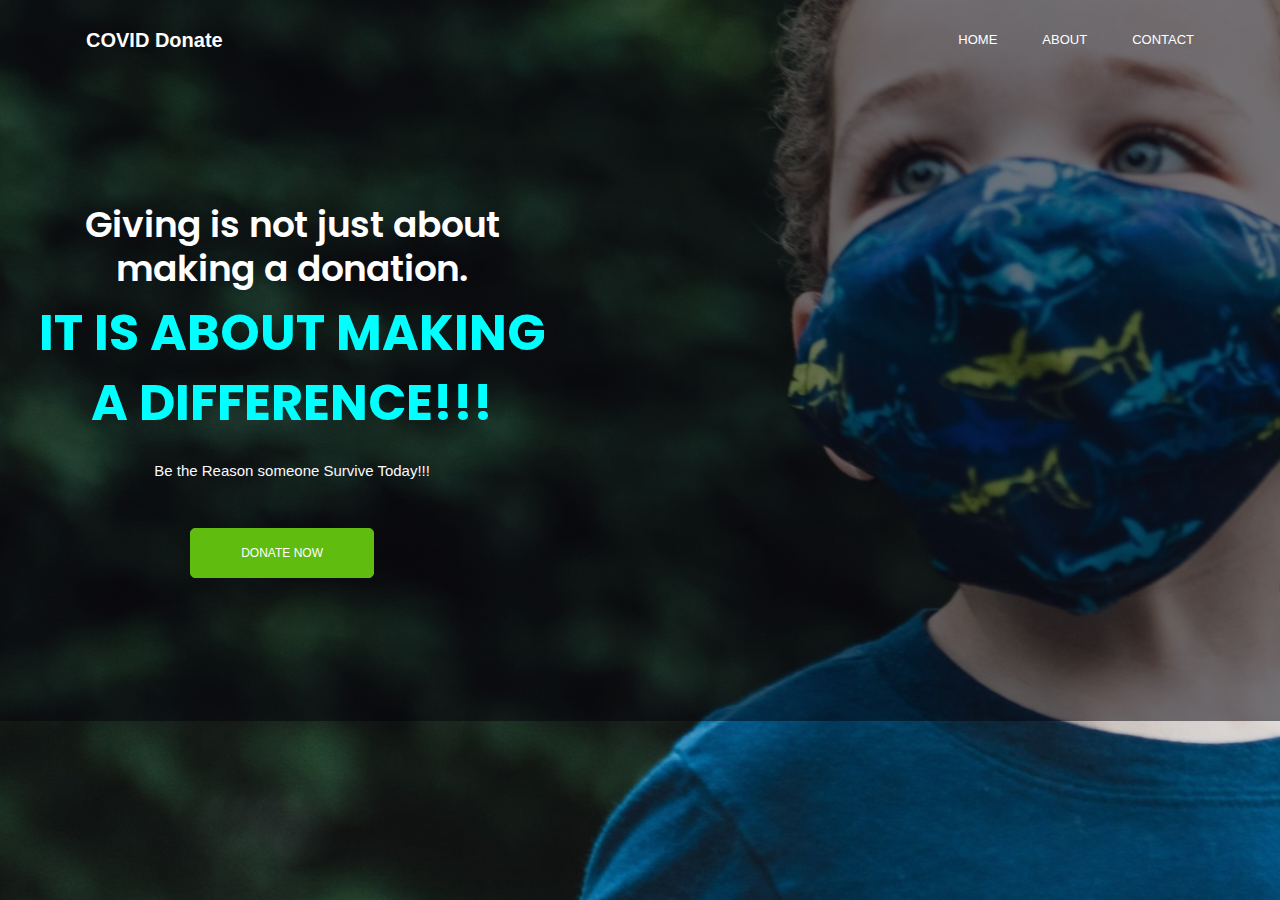
==== commit e64a13c4: "added changes" ====
--- a/index.html
+++ b/index.html
@@ -17,7 +17,7 @@
 		background-image:url("img/index.jpg");
 		background-position: center;
 		background-repeat: no-repeat;
-		background-size: cover;
+		/* background-size: cover; */
 		
 	}
 	
